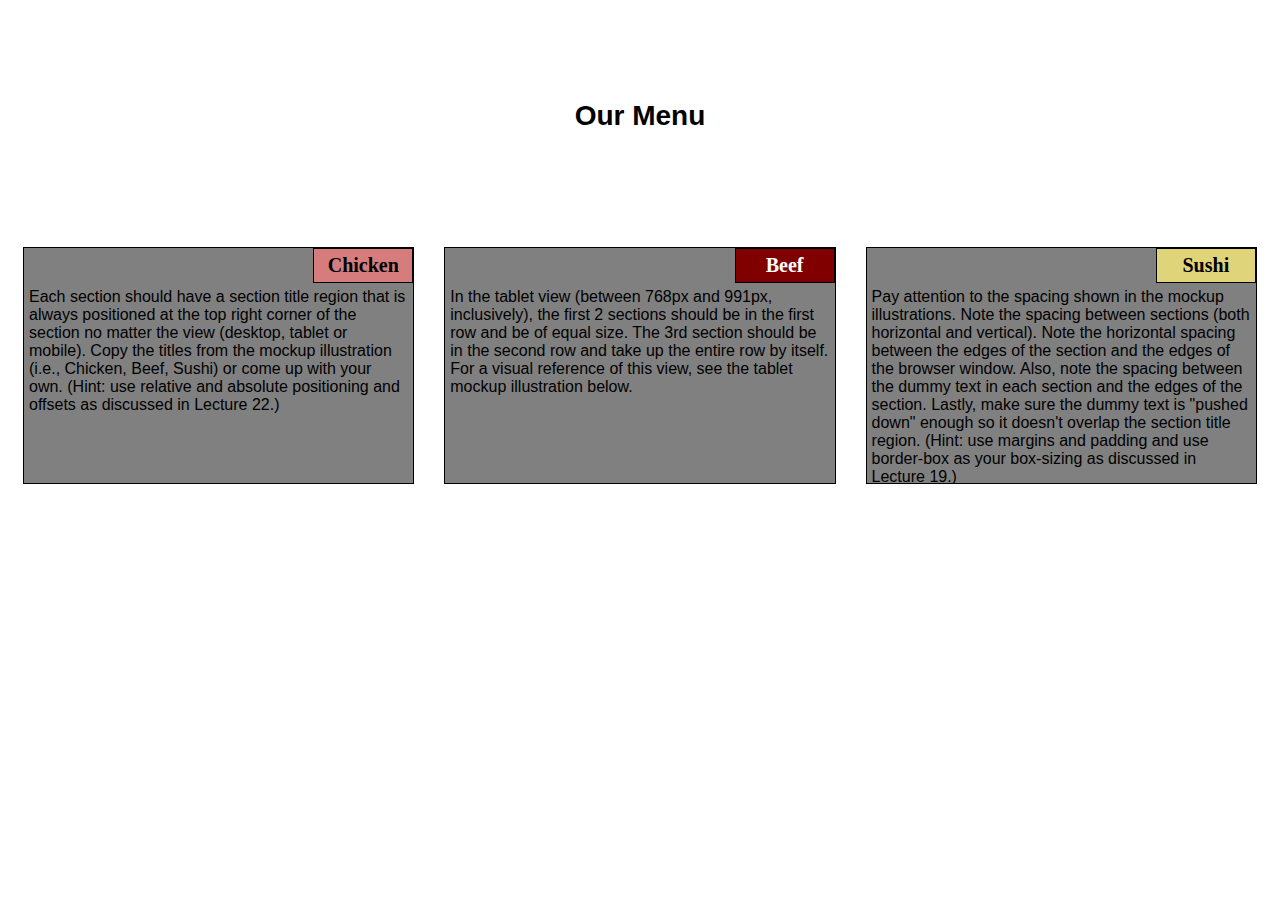
==== module2-solution/index.html @ e65474ad "Create index.html" ====
<!DOCTYPE html>
<html>
<head>
    <meta charset="utf-8">
    <title>module2-solution</title>
</head>
<style>
    * {
        box-sizing: border-box;
    }
    body {
        background-color: white;
    }
    h1 {
        margin: 100px;
        text-align: center;
        font-family: Helvetica;
        font-weight: bold;
        font-size: 175%;
    }
    section {
        position: relative;
        padding: 15px;
        width: 100%;
    }
    p {
        position: relative;
        clear: right;
    }
    div {
        position: relative;
        background-color: gray;
        border: 1px solid black;
        width: 100%;
        margin-left: auto;
        margin-right: auto;
        margin-bottom: auto;
    }
    .sub1 {
        float: right;
        width: 100px;
        padding: 5px;
        margin: 0px;
        border: 1px solid black;
        text-align: center;
        font-size: 125%;
        font-weight: bold;
        background-color: rgb(214, 124, 124);

    }
    .sub2 {
        float: right;
        color: white;
        width: 100px;
        padding: 5px;
        margin: 0px;
        border: 1px solid black;
        text-align: center;
        font-size: 125%;
        font-weight: bold;
        background-color: maroon;

    }
    .sub3 {
        color: black;
        float: right;
        width: 100px;
        padding: 5px;
        margin: 0px;
        border: 1px solid black;
        text-align: center;
        font-size: 125%;
        font-weight: bold;
        background-color: rgb(223, 212, 121);

    }
    .content {
        padding: 5px;
        border: none;
        background-color: gray;
        font-family: Helvetica;
        color: black;
        margin: 0px;
        height: 200px;
        overflow: auto;
    }
    .row {
        width: 90%;
    }

    /*desktop version*/
    @media (min-width: 992px) {
        .column-lg-4 {
            float: left;
            width: 33.33%;
        }
    }
    /*tablet version*/
    @media (min-width: 768px) and (max-width: 991px) {
        .colmn-md-6 {
            float: left;
            width: 50%;
            margin-left: auto;
            margin-right: auto;
        }
        .colmn-md-12 {
            float: left;
            width: 100%;
            margin-left: auto;
            margin-right: auto;
        }
    }
    /*mobile version*/
    @media (max-width: 767px) {
        .colmn-sm-12 {
            float: left;
            width: 100%;
        }
    }
</style>
<body>
    <h1>Our Menu</h1>
    <section class="column-lg-4 colmn-md-6 colmn-sm-12">
        <div>
            <p class="sub1">Chicken</p>
            <p class="content">
                Each section should have a section title region that is always positioned at the top right corner of the
                section no matter the view (desktop, tablet or mobile). Copy the titles from the mockup illustration
                (i.e., Chicken, Beef, Sushi) or come up with your own. (Hint: use relative and absolute positioning and
                offsets as discussed in Lecture 22.)
            </p>
        </div>
    </section>
    <section class="column-lg-4 colmn-md-6 colmn-sm-12">
        <div>
            <p class="sub2">Beef</p>
            <p class="content">In the tablet view (between 768px and 991px, inclusively), the first 2 sections should be
                in the first row and be of equal size. The 3rd section should be in the second row and take up the
                entire row by itself. For a visual reference of this view, see the tablet mockup illustration below.</p>
        </div>
    </section>
    <section class="column-lg-4 colmn-md-12 colmn-sm-12">
        <div>
            <p class="sub3">Sushi</p>
            <p class="content">Pay attention to the spacing shown in the mockup illustrations. Note the spacing between
                sections (both horizontal and vertical). Note the horizontal spacing between the edges of the section
                and the edges of the browser window. Also, note the spacing between the dummy text in each section and
                the edges of the section. Lastly, make sure the dummy text is "pushed down" enough so it doesn't overlap
                the section title region. (Hint: use margins and padding and use border-box as your box-sizing as
                discussed in Lecture 19.)</p>
        </div>
</body>
</html>
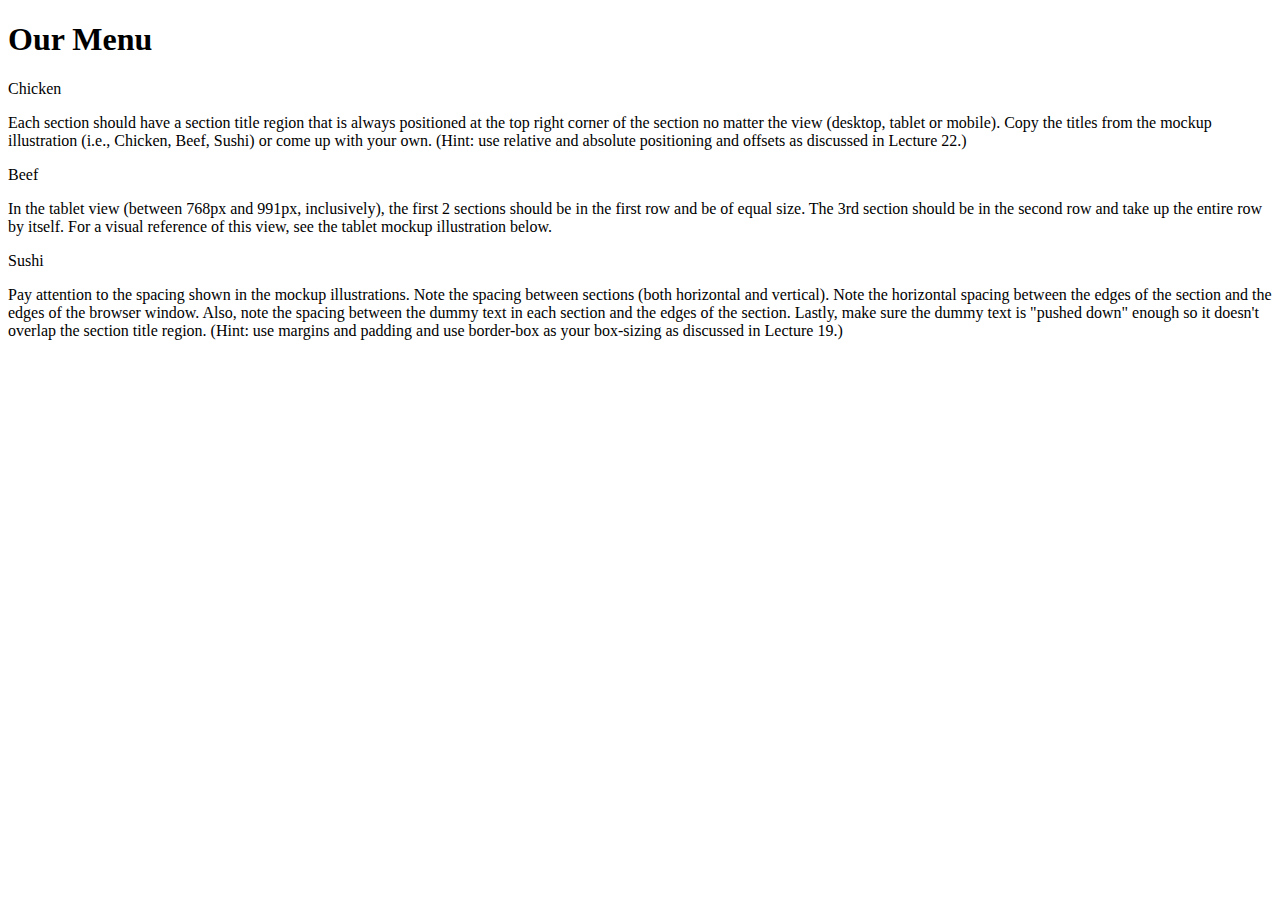
==== commit 5f21375d: "Update index.html" ====
--- a/module2-solution/index.html
+++ b/module2-solution/index.html
@@ -4,120 +4,6 @@
     <meta charset="utf-8">
     <title>module2-solution</title>
 </head>
-<style>
-    * {
-        box-sizing: border-box;
-    }
-    body {
-        background-color: white;
-    }
-    h1 {
-        margin: 100px;
-        text-align: center;
-        font-family: Helvetica;
-        font-weight: bold;
-        font-size: 175%;
-    }
-    section {
-        position: relative;
-        padding: 15px;
-        width: 100%;
-    }
-    p {
-        position: relative;
-        clear: right;
-    }
-    div {
-        position: relative;
-        background-color: gray;
-        border: 1px solid black;
-        width: 100%;
-        margin-left: auto;
-        margin-right: auto;
-        margin-bottom: auto;
-    }
-    .sub1 {
-        float: right;
-        width: 100px;
-        padding: 5px;
-        margin: 0px;
-        border: 1px solid black;
-        text-align: center;
-        font-size: 125%;
-        font-weight: bold;
-        background-color: rgb(214, 124, 124);
-
-    }
-    .sub2 {
-        float: right;
-        color: white;
-        width: 100px;
-        padding: 5px;
-        margin: 0px;
-        border: 1px solid black;
-        text-align: center;
-        font-size: 125%;
-        font-weight: bold;
-        background-color: maroon;
-
-    }
-    .sub3 {
-        color: black;
-        float: right;
-        width: 100px;
-        padding: 5px;
-        margin: 0px;
-        border: 1px solid black;
-        text-align: center;
-        font-size: 125%;
-        font-weight: bold;
-        background-color: rgb(223, 212, 121);
-
-    }
-    .content {
-        padding: 5px;
-        border: none;
-        background-color: gray;
-        font-family: Helvetica;
-        color: black;
-        margin: 0px;
-        height: 200px;
-        overflow: auto;
-    }
-    .row {
-        width: 90%;
-    }
-
-    /*desktop version*/
-    @media (min-width: 992px) {
-        .column-lg-4 {
-            float: left;
-            width: 33.33%;
-        }
-    }
-    /*tablet version*/
-    @media (min-width: 768px) and (max-width: 991px) {
-        .colmn-md-6 {
-            float: left;
-            width: 50%;
-            margin-left: auto;
-            margin-right: auto;
-        }
-        .colmn-md-12 {
-            float: left;
-            width: 100%;
-            margin-left: auto;
-            margin-right: auto;
-        }
-    }
-    /*mobile version*/
-    @media (max-width: 767px) {
-        .colmn-sm-12 {
-            float: left;
-            width: 100%;
-        }
-    }
-</style>
 <body>
     <h1>Our Menu</h1>
     <section class="column-lg-4 colmn-md-6 colmn-sm-12">
